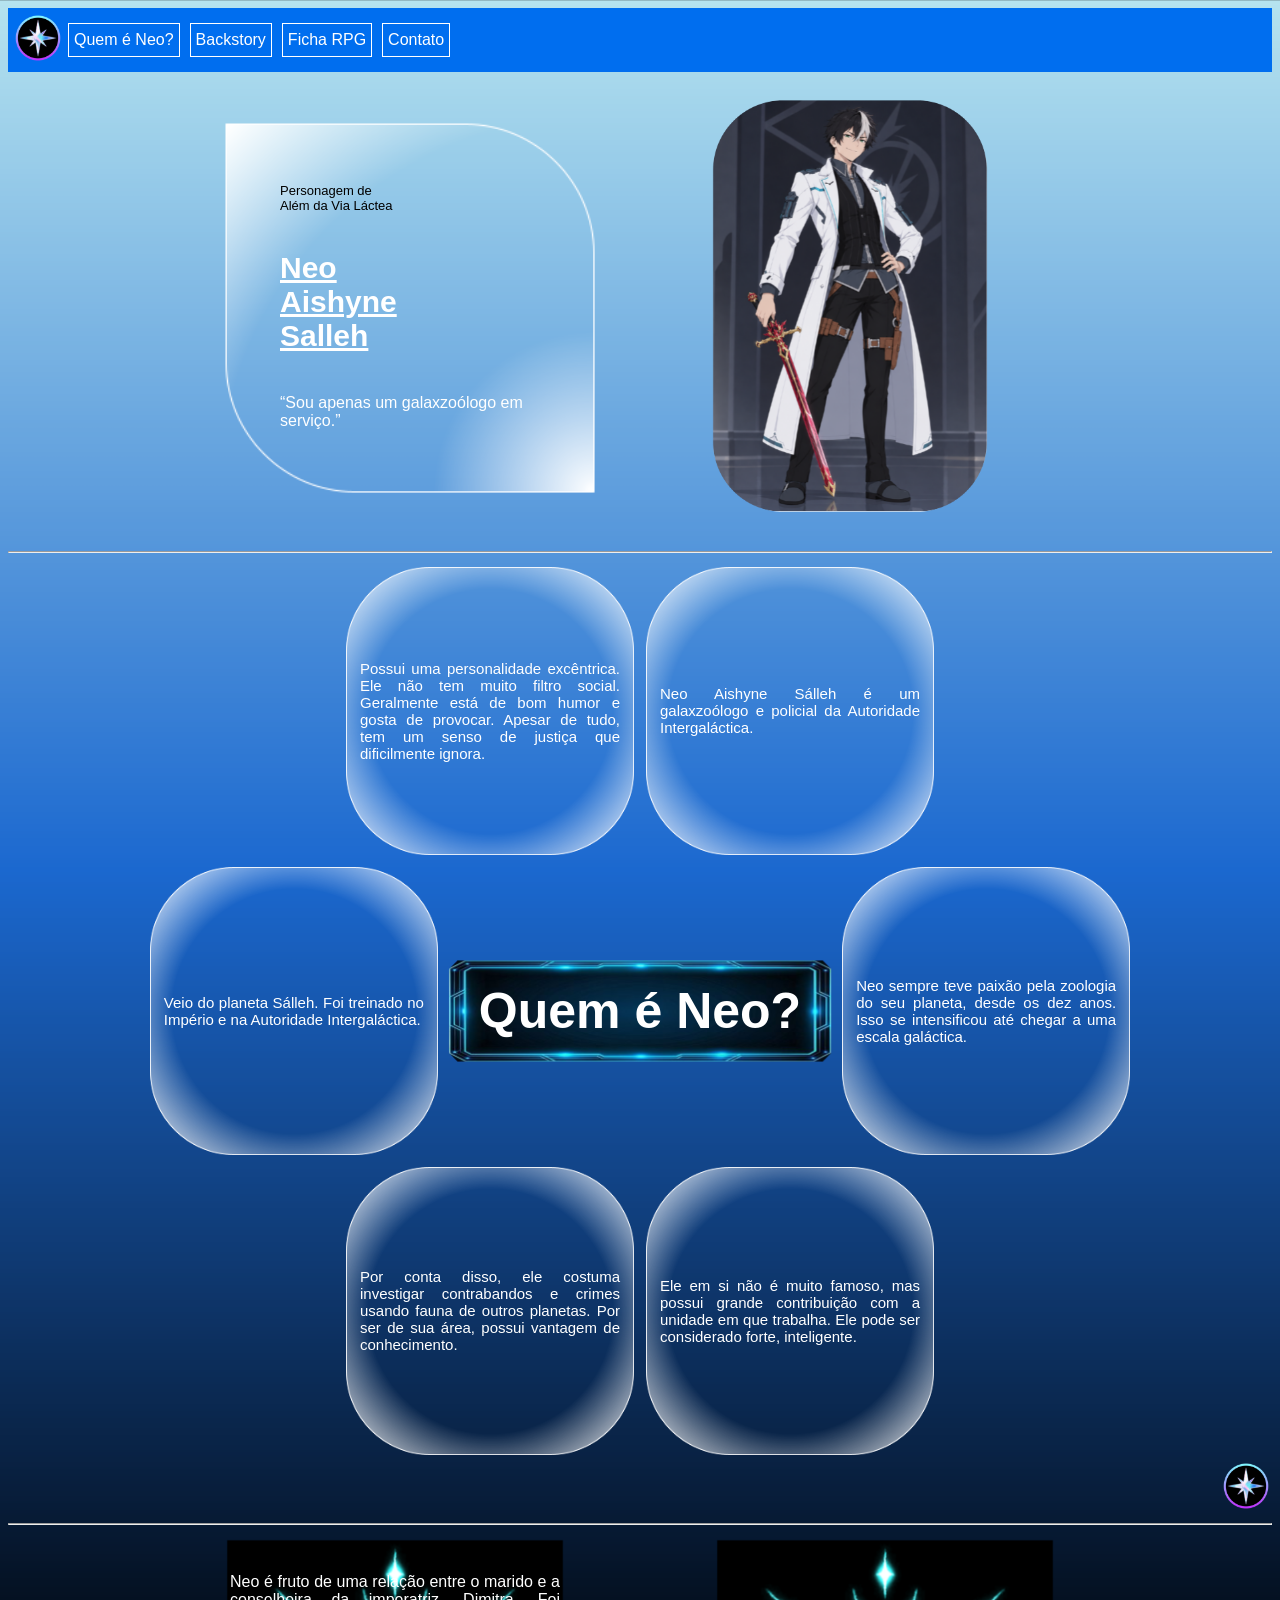
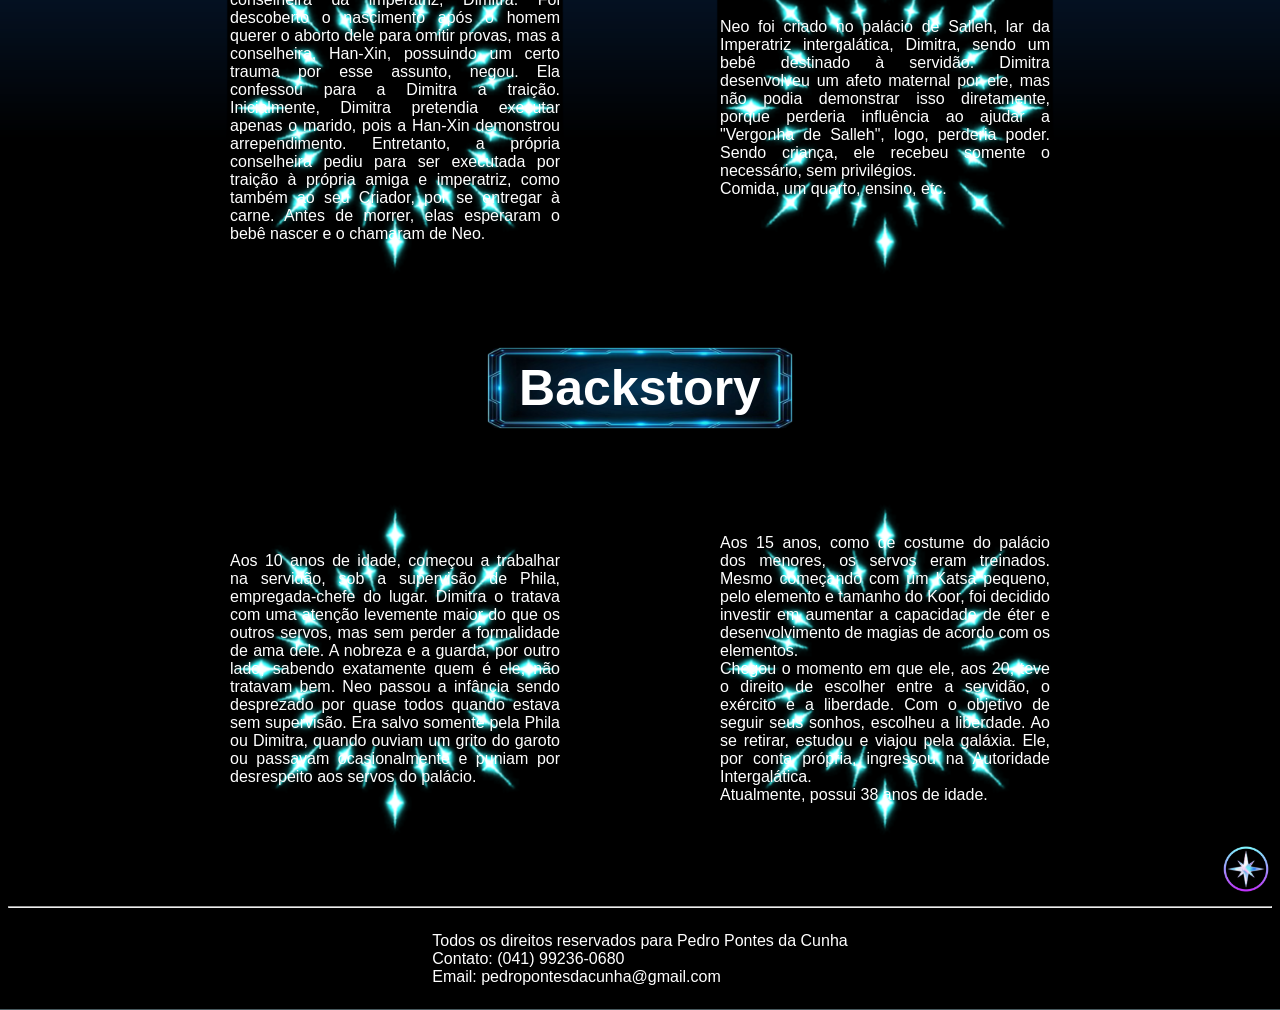
==== index.html @ bdcf9689 "primeira versão do trabalho de Tecnologia Web, ficha-personagem-neo" ====
<!DOCTYPE html>
<html lang="pt-br">
<head>
    <meta charset="UTF-8">
    <meta name="viewport" content="width=device-width, initial-scale=1.0">
    <meta name="parte_pessoal_do_personagem" content="todas_as_informações_sobre_o_personagem">

    <link rel="shortcut icon" href="css/imagens/Stardust.jpeg" type="image/x-icon">
    <link rel="stylesheet" href="css/style-index.css">

    <title>Neo Aishyne Salleh</title>
</head>
<body>
    <header>
        <nav class="menu" id="Inicio">
            <a href="index.html" id="icon" class="botao"><img src="css/imagens/Star.png" alt="" width="50px"></a>
            <a href="#Quem">Quem é Neo?</a>
            <a href="#Backstory">Backstory</a>
            <a href="rpg.html">Ficha RPG</a>
            <a href="#Contato">Contato</a>
        </nav>
    </header>
    <main>
        <section class="Inicio">
            <article id="identidade">
                <p id="p1">
                    Personagem de 
                    <br>Além da Via Láctea
                </p>
                <h2>
                    Neo 
                    <br>Aishyne 
                    <br>Salleh
                </h2>
                <p>
                    “Sou apenas um galaxzoólogo em serviço.”
                </p>
            </article>
            <article>
                <img src="css/imagens/Neo.png" alt="" width="300px">
            </article>
        </section>

        <hr>

        <section id="Quem">
            <div class="ordem">
                <article>
                    <p>
                        Possui uma personalidade excêntrica. Ele não tem muito filtro social. Geralmente está de bom humor e gosta de provocar. Apesar de tudo, tem um senso de justiça que dificilmente ignora.
                    </p>
                </article>
                <article>
                    <p>
                        Neo Aishyne Sálleh é um galaxzoólogo e policial da Autoridade Intergaláctica.
                    </p>
                </article>
            </div>

            <div class="ordem">
                <article>
                    <p>
                        Veio do planeta Sálleh. Foi treinado no Império e na Autoridade Intergaláctica.
                    </p>
                </article>

                <h2 class="subtitulo">Quem é Neo?</h2>

                <article>
                    <p>
                        Neo sempre teve paixão pela zoologia do seu planeta, desde os dez anos. Isso se intensificou até chegar a uma escala galáctica.
                    </p>
                </article>
            </div>

            <div class="ordem">
                <article>
                    <p>
                        Por conta disso, ele costuma investigar contrabandos e crimes usando fauna de outros planetas. Por ser de sua área, possui vantagem de conhecimento.
                    </p> 
                </article>    
                <article>
                    <p>
                        Ele em si não é muito famoso, mas possui grande contribuição com a unidade em que trabalha. Ele pode ser considerado forte, inteligente.
                    </p>
                </article>
            </div>
            <a href="#Inicio"><img src="css/imagens/Star.png" alt="" width="50px" class="botao"></a>
        </section>

        <hr>

        <section id="Backstory">
            <div>
                <article>
                    <p>Neo é fruto de uma relação entre o marido e a conselheira da imperatriz, Dimitra. Foi descoberto o nascimento após o homem querer o aborto dele para omitir provas, mas a conselheira, Han-Xin, possuindo um certo trauma por esse assunto, negou. Ela confessou para a Dimitra a traição. Inicialmente, Dimitra pretendia executar apenas o marido, pois a Han-Xin demonstrou arrependimento. Entretanto, a própria conselheira pediu para ser executada por traição à própria amiga e imperatriz, como também ao seu Criador, por se entregar à carne. Antes de morrer, elas esperaram o bebê nascer e o chamaram de Neo.</p>
                </article>
                <article>
                    <p>Neo foi criado no palácio de Salleh, lar da Imperatriz intergalática, Dimitra, sendo um bebê destinado à servidão. Dimitra desenvolveu um afeto maternal por ele, mas não podia demonstrar isso diretamente, porque perderia influência ao ajudar a "Vergonha de Salleh", logo, perderia poder. Sendo criança, ele recebeu somente o necessário, sem privilégios.<br>Comida, um quarto, ensino, etc.</p>
                </article>
            </div>
            <h2 class="subtitulo">Backstory</h2>
            <div>
                <article>
                    <p>Aos 10 anos de idade, começou a trabalhar na servidão, sob a supervisão de Phila, empregada-chefe do lugar. Dimitra o tratava com uma atenção levemente maior do que os outros servos, mas sem perder a formalidade de ama dele. A nobreza e a guarda, por outro lado, sabendo exatamente quem é ele, não tratavam bem. Neo passou a infância sendo desprezado por quase todos quando estava sem supervisão. Era salvo somente pela Phila ou Dimitra, quando ouviam um grito do garoto ou passavam ocasionalmente e puniam por desrespeito  aos servos do palácio.</p>
                </article>
                <article>
                    <p>Aos 15 anos, como de costume do palácio dos menores, os servos eram treinados. Mesmo começando com um Katsa pequeno, pelo elemento e tamanho do Koor, foi decidido investir em aumentar a capacidade de éter e desenvolvimento de magias de acordo com os elementos.
                    <br>Chegou o momento em que ele, aos 20, teve o direito de escolher entre a servidão, o exército e a liberdade. Com o objetivo de seguir seus sonhos, escolheu a liberdade. Ao se retirar, estudou e viajou pela galáxia. Ele, por conta própria, ingressou na Autoridade Intergalática.
                    <br>Atualmente, possui 38 anos de idade.</p>
                </article>
            </div>
            <a href="#Inicio"><img src="css/imagens/Star.png" alt="" width="50px" class="botao"></a>
        </section>
    </main>
    <hr>
    <footer id="Contato">
        <p>
            Todos os direitos reservados para Pedro Pontes da Cunha
            <br>Contato: (041) 99236-0680
            <br>Email: pedropontesdacunha@gmail.com
        </p>
    </footer>
</body>
</html>
---- css/style-index.css ----
body {
    background-image: url(imagens/fundo_tech.jpeg);
    background-position: center;
    background-size: cover;
    font-family: Verdana, Geneva, Tahoma, sans-serif;
    color: white;
}
section {
    display: flex;
    justify-content: center;
    margin: 1px;
}
.subtitulo{
    background-image: url(imagens/fundinho_h2.png);
    background-position: center;
    background-size: cover;
    padding: 35px;
    font-size: 50px;
}
.botao {
    filter: brightness(100%);
}
.botao:hover {
    filter: brightness(150%);
}

/*
    Menu
*/
.menu {
    display: flex;
    justify-content: left;
    align-items: center;
    background-color: #006eef;
    padding: 5px 5px;
}
.menu a{
    color: white;
    margin: 5px;
    text-decoration: none;
    padding: 7px 5px;
    border: 1px solid white;
    font-weight: 100;
}
.menu a:hover {
    color: black;
    background-color: aqua;
}
#icon{
    border: none;
    padding: 0px 0px;
    margin: 0px;
}
#icon:hover{
    background-color: transparent;
}

/*
    Section - Inicio
*/
.Inicio h2{
    font-size: 30px;
    text-decoration:underline;
}
.Inicio article{
    padding: 10px 80px;
}
#p1{
    font-size: small;
    color: black;
}
#identidade{
    display: flex;
    flex-direction: column;
    justify-content: center;
    aspect-ratio: 1 / 1;
    box-sizing: border-box;
    width: 420px;

    background-image: url(imagens/fundinho_identidade.png);
    background-position: center;
    background-size: cover;
}

/*
    Section - Quem é Neo
*/
#Quem{
    display: flex;
    align-items: center;
    flex-direction: column;
}
#Quem article {
    background-image: url(imagens/fundinho_objetos_quem.png);
    background-position: center;
    background-size: cover;
    width: 300px;
    aspect-ratio: 1 / 1;
    box-sizing: border-box;
    padding: 20px;

    display: flex;
    justify-content: center;
    align-items: center;
    text-align: justify;
}
#Quem a{
    align-self:flex-end;
}
.ordem{
    display: flex;
    align-items: center;
    flex-direction: row;
    font-size: 15px;
}

#Backstory{
    display: flex;
    flex-direction: column;
    align-items: center;
    justify-content: center;
}
#Backstory div{
    display: flex;
    flex-direction: row;
}
#Backstory article{
    display: flex;
    justify-content: center;
    align-items: center;
    padding: 10px;
    text-align:justify;
    aspect-ratio: 1 / 1;
    width: 350px;
    margin-left: 70px;
    margin-right: 70px;

    background-image: url(imagens/fundinho_objetos_backstory.png);
    box-sizing: border-box;
    background-size: cover;
    background-position: center;
}
#Backstory a{
    align-self:flex-end;
}

footer{
    display: flex;
    justify-content: center;
    text-align: justify;
}
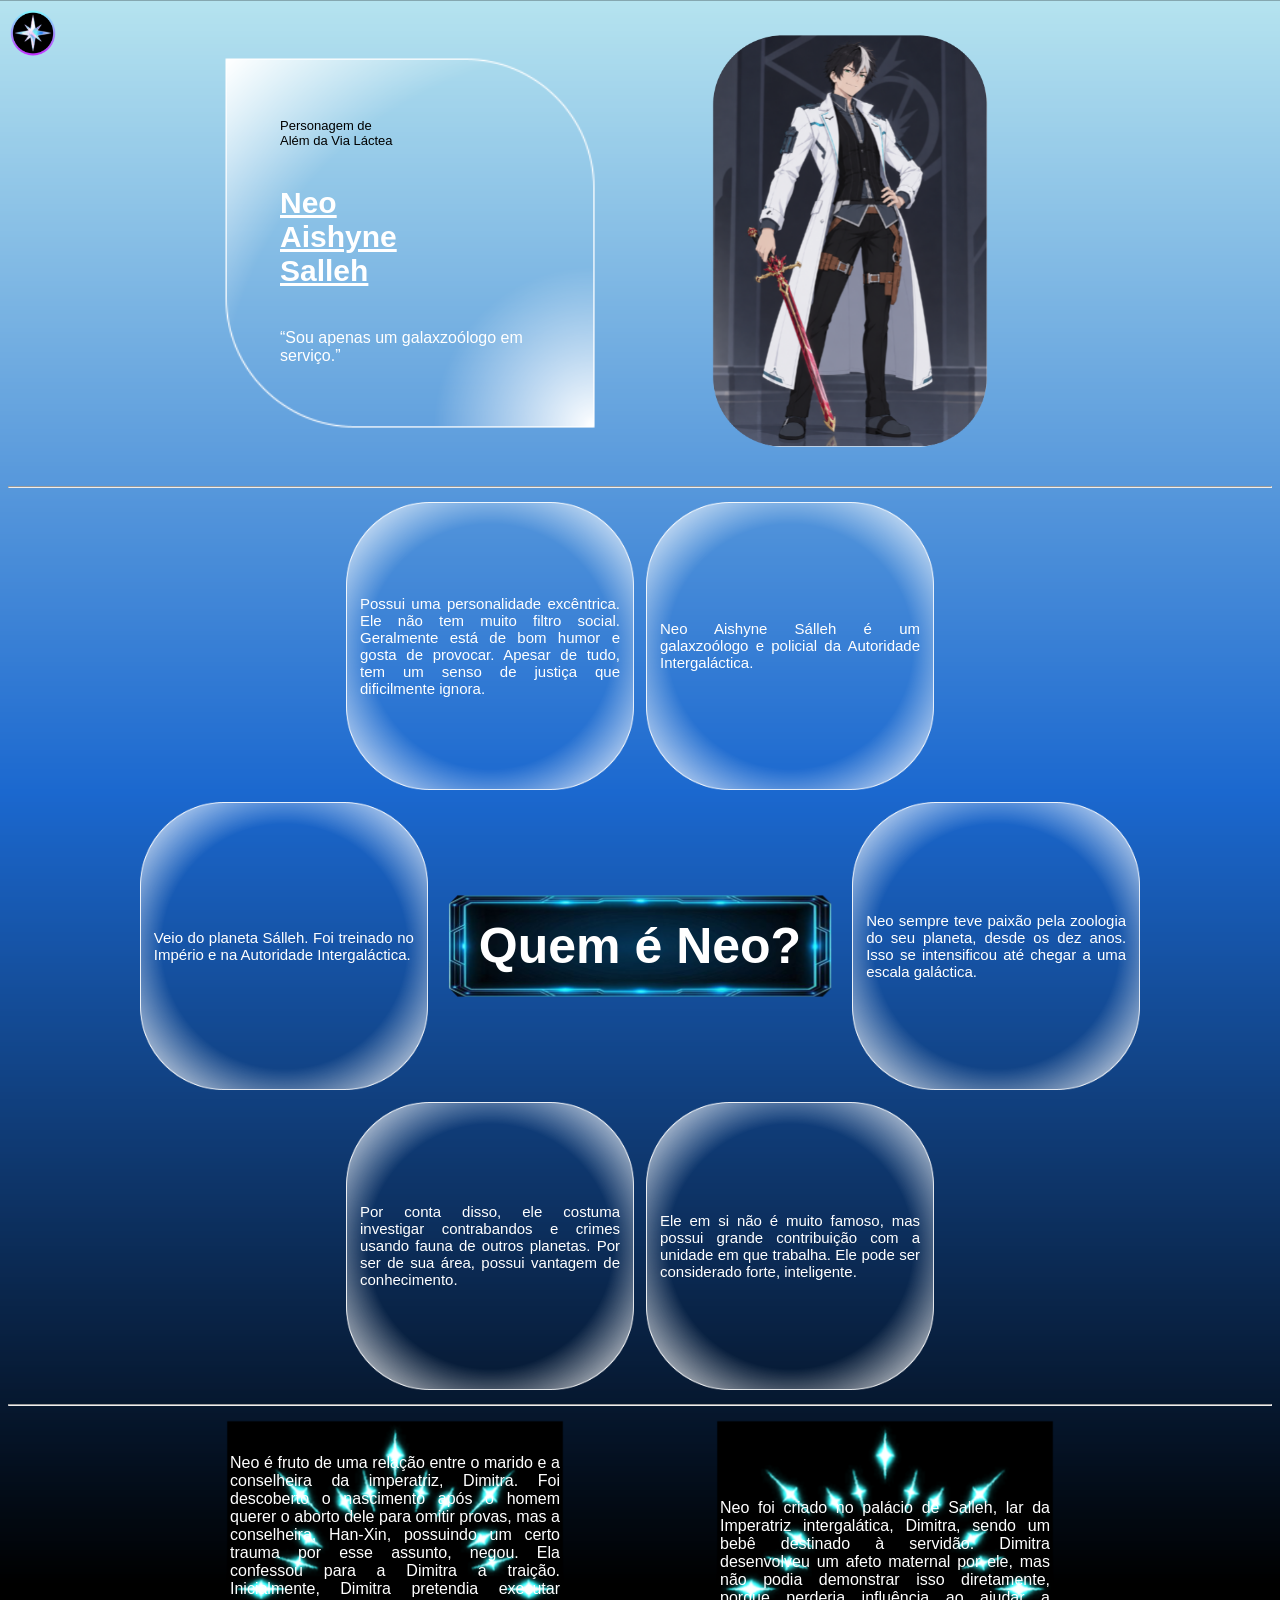
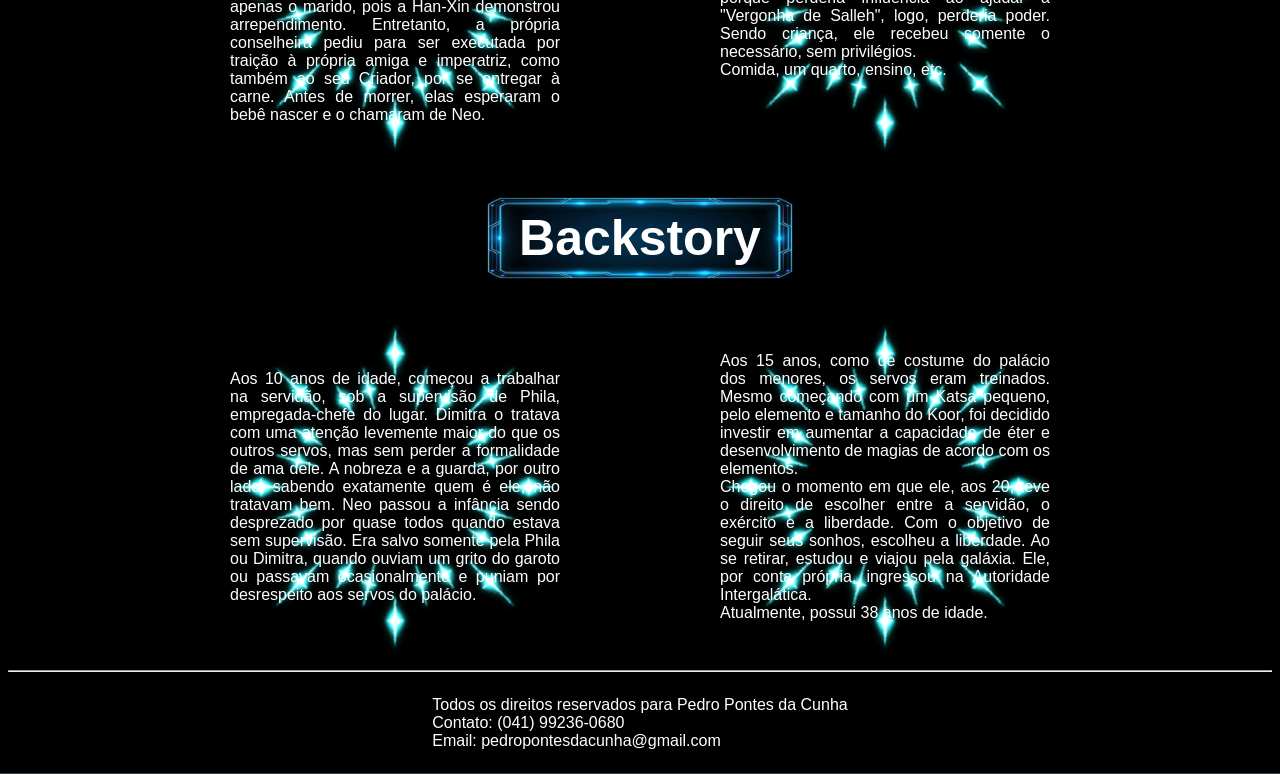
==== commit 2223ae6c: "Finalizado JS(parcialmente)" ====
--- a/index.html
+++ b/index.html
@@ -6,22 +6,25 @@
     <meta name="parte_pessoal_do_personagem" content="todas_as_informações_sobre_o_personagem">
 
     <link rel="shortcut icon" href="css/imagens/Stardust.jpeg" type="image/x-icon">
-    <link rel="stylesheet" href="css/style-index.css">
+    <link rel="stylesheet" href="css/style.css">
 
     <title>Neo Aishyne Salleh</title>
 </head>
 <body>
     <header>
-        <nav class="menu" id="Inicio">
-            <a href="index.html" id="icon" class="botao"><img src="css/imagens/Star.png" alt="" width="50px"></a>
-            <a href="#Quem">Quem é Neo?</a>
-            <a href="#Backstory">Backstory</a>
-            <a href="rpg.html">Ficha RPG</a>
-            <a href="#Contato">Contato</a>
+        <button id="botao" class="botao"><img src="css/imagens/Star.png" alt="botao de proprio site inicial" width="50px"></button>
+        <nav class="menu" id="menu">
+            <ul>
+                <li><a href="#Inicio_index">Inicio</a></li>
+                <li><a href="#Quem">Quem é Neo?</a></li>
+                <li><a href="#Backstory">Backstory</a></li>
+                <li><a href="rpg.html">Ficha RPG</a></li>
+                <li><a href="#Contato">Contato</a></li>
+            </ul>
         </nav>
     </header>
     <main>
-        <section class="Inicio">
+        <section class="Inicio_index" id="Inicio_index">
             <article id="identidade">
                 <p id="p1">
                     Personagem de 
@@ -37,7 +40,7 @@
                 </p>
             </article>
             <article>
-                <img src="css/imagens/Neo.png" alt="" width="300px">
+                <img src="css/imagens/Neo.png" alt="Imagem do personagem" width="300px">
             </article>
         </section>
 
@@ -85,7 +88,6 @@
                     </p>
                 </article>
             </div>
-            <a href="#Inicio"><img src="css/imagens/Star.png" alt="" width="50px" class="botao"></a>
         </section>
 
         <hr>
@@ -110,7 +112,6 @@
                     <br>Atualmente, possui 38 anos de idade.</p>
                 </article>
             </div>
-            <a href="#Inicio"><img src="css/imagens/Star.png" alt="" width="50px" class="botao"></a>
         </section>
     </main>
     <hr>
@@ -121,5 +122,7 @@
             <br>Email: pedropontesdacunha@gmail.com
         </p>
     </footer>
+
+    <script src="JS/script.js"></script>
 </body>
 </html>
--- a/css/style.css
+++ b/css/style.css
@@ -0,0 +1,290 @@
+body {
+    background-image: url(imagens/fundo_tech.jpeg);
+    background-position: center;
+    background-size: cover;
+    font-family: Verdana, Geneva, Tahoma, sans-serif;
+    color: white;
+}
+section {
+    display: flex;
+    justify-content: center;
+    margin: 1px;
+}
+.subtitulo{
+    background-image: url(imagens/fundinho_h2.png);
+    background-position: center;
+    background-size: cover;
+    padding: 35px;
+    font-size: 50px;
+    margin: 10px;
+}
+footer{
+    display: flex;
+    justify-content: center;
+    text-align: justify;
+}
+.ordem{
+    display: flex;
+    align-items: center;
+    flex-direction: row;
+    font-size: 15px;
+}
+button {
+    all: unset;
+    display: var(--nav-button-display, flex);
+    border: none;
+    padding: 0px 0px;
+    margin: 0px;
+    background-color: transparent;
+    filter: brightness(100%);
+    position: fixed;
+    z-index: 1;
+}
+button:hover {
+    filter: brightness(150%);
+}
+ul {
+    list-style: none;
+}
+ul li {
+    margin: 20px;
+}
+
+/*
+    Menu
+*/
+.menu {
+    display: none;
+    align-items:flex-start;
+    background-color: #006eef;
+    height: var(--nav-button-display, 100%);
+
+    position:fixed;
+}
+.menu a{
+    color: white;
+    margin: 5px;
+    text-decoration: none;
+    padding: 7px 5px;
+    border: 1px solid white;
+    font-weight: 100;
+}
+.menu a:hover {
+    color: black;
+    background-color: aqua;
+}
+/*
+    Section - Inicio_index
+*/
+.Inicio_index h2{
+    font-size: 30px;
+    text-decoration:underline;
+}
+.Inicio_index article{
+    padding: 10px 80px;
+}
+#p1{
+    font-size: small;
+    color: black;
+}
+#identidade{
+    display: flex;
+    flex-direction: column;
+    justify-content: center;
+    aspect-ratio: 1 / 1;
+    box-sizing: border-box;
+    width: 420px;
+
+    background-image: url(imagens/fundinho_identidade.png);
+    background-position: center;
+    background-size: cover;
+}
+
+/*
+    Section - Quem é Neo
+*/
+#Quem{
+    display: flex;
+    align-items: center;
+    flex-direction: column;
+}
+#Quem article {
+    background-image: url(imagens/fundinho_objetos_quem.png);
+    background-position: center;
+    background-size: cover;
+    width: 300px;
+    aspect-ratio: 1 / 1;
+    box-sizing: border-box;
+    padding: 20px;
+
+    display: flex;
+    justify-content: center;
+    align-items: center;
+    text-align: justify;
+}
+#Quem a{
+    align-self:flex-end;
+}
+
+/*
+    Section - Backstory
+*/
+#Backstory{
+    display: flex;
+    flex-direction: column;
+    align-items: center;
+    justify-content: center;
+}
+#Backstory div{
+    display: flex;
+    flex-direction: row;
+}
+#Backstory article{
+    display: flex;
+    justify-content: center;
+    align-items: center;
+    padding: 10px;
+    text-align:justify;
+    aspect-ratio: 1 / 1;
+    width: 350px;
+    margin-left: 70px;
+    margin-right: 70px;
+
+    background-image: url(imagens/fundinho_objetos_backstory.png);
+    box-sizing: border-box;
+    background-size: cover;
+    background-position: center;
+}
+#Backstory a{
+    align-self:flex-end;
+}
+
+/*
+    Inicio_rpg
+*/
+.Inicio_rpg {
+    display: flex;
+    flex-direction: row;
+    justify-content: center;
+    align-items: center;
+}
+#Inicio_rpg p {
+    display: flex;
+    padding: 60px 40px;
+    background-image: url(imagens/identidade.png);
+    aspect-ratio: 3/1;
+    width: 600px;
+    font-size: 20px;
+    color: greenyellow;
+}
+#identidade_rg {
+    aspect-ratio: initial;
+    width: 900px;
+}
+#identidade_foto {
+    aspect-ratio: initial;
+    width: 300px;
+}
+
+/*
+    Atributos
+*/
+#Atributos {
+    display: flex;
+    justify-content: center;
+    flex-direction: column;
+    align-items: center;
+}
+#atributos_edicao img{
+    aspect-ratio: 1/1;
+    object-fit: cover;
+    width: 350px;
+    margin: 10px;
+    border: white 5px solid;
+}
+#link {
+    display: flex;
+    flex-direction: row;
+    justify-content: flex-end;
+    align-items: flex-end;
+    width: 1375px;
+}
+#Atributos a {
+    align-items: flex-end;
+}
+
+/*
+    Equipamento
+*/
+#Equipamentos {
+    display: flex;
+    flex-direction: column;
+    justify-content: center;
+    align-items: center;
+}
+#Equipamentos article {
+    display: flex;
+    justify-content: center;
+}
+#table{
+    table-layout: fixed;
+    width: 90%;
+    height: 60px;
+    border: red 2px solid;
+}
+#table thead {
+    background-color: #ffcdcd;
+    color: black;
+}
+#table td, th {
+    padding: 1px;
+    border: blue 1px double;
+}
+#table_azul{
+    table-layout: fixed;
+    width: 90%;
+    border: blue 2px solid;
+}
+#table_azul thead {
+    background-color: #00ffff;
+    color: black;
+}
+#table_azul td, th {
+    text-align: center;
+    padding: 1px;
+    border: blue 1px double;
+}
+#adicionar_equi{
+    font-size: 20px;
+    padding: 1px 20px;
+}
+#Equipamentos img {
+    margin: 25px;
+}
+
+/*
+    Etereocinese
+*/
+#Etereocinese {
+    display: flex;
+    justify-content: space-around;
+    align-items: center;
+    flex-direction: column;
+    padding: 20px;
+}
+#Etereocinese article {
+    font-size: 18px;
+    margin: 20px;
+    padding: 10px;
+}
+#sistema_de_poder {
+    background-color: #0d00ff;
+    color: white;
+    padding: 10px;
+    text-decoration: none;
+    border: white 3px solid;
+}
+#sistema_de_poder:hover {
+    background-color: #00ffff;
+    color: black;
+}
